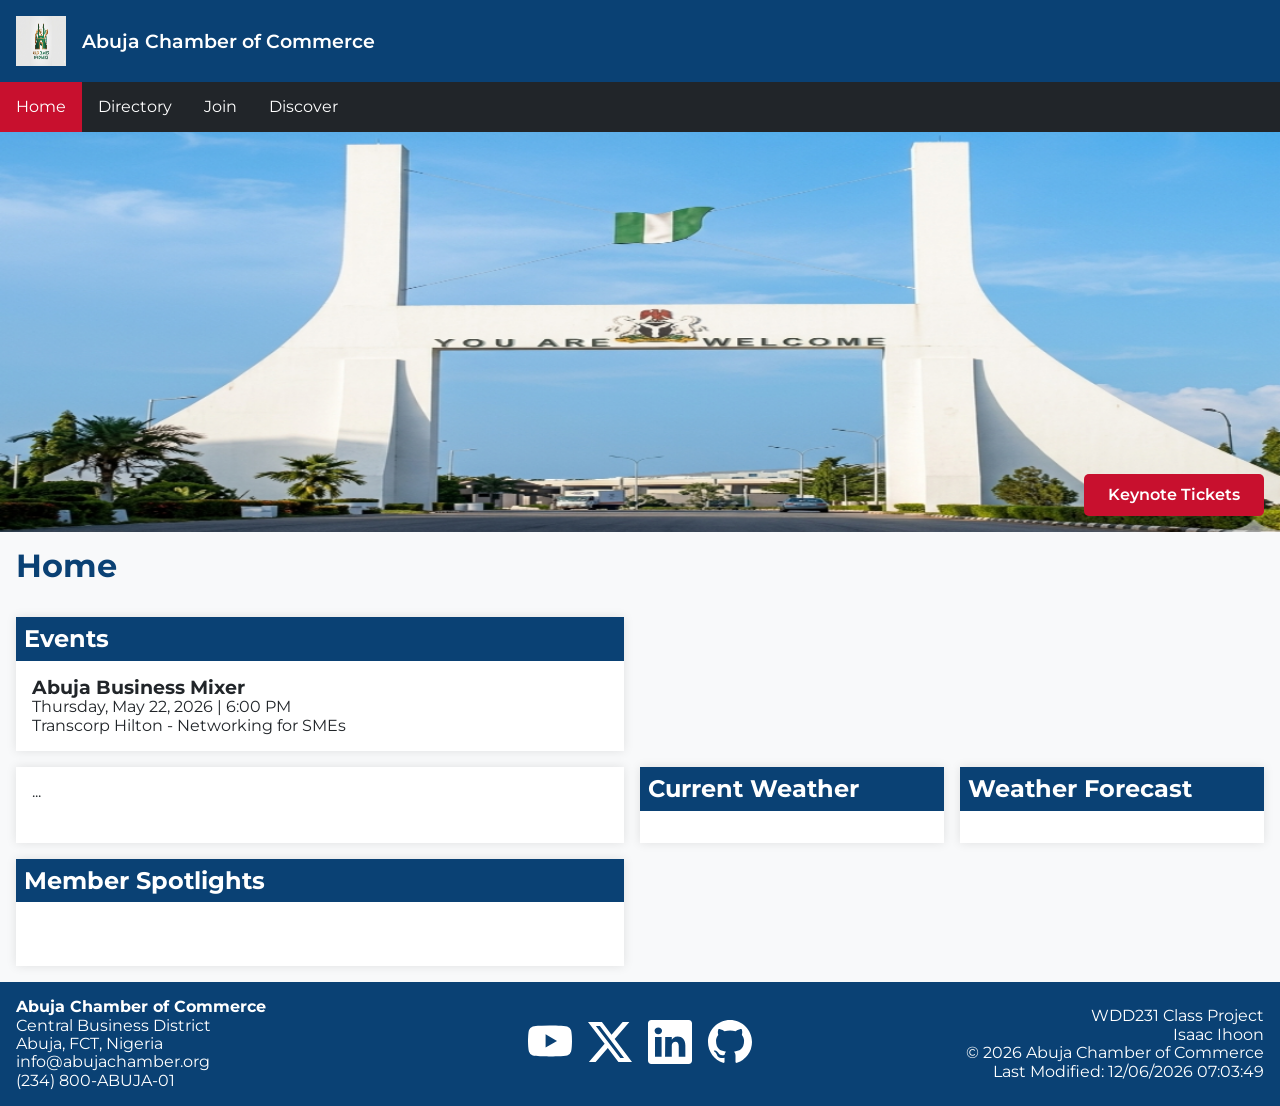
==== chamber/index.html @ f0198ea5 "W02: Complete directorypage with JSON fetch, grid/list toggle, Lighthouse 95+" ====
<!DOCTYPE html>
<html lang="en">
<head>
    <meta charset="UTF-8">
    <meta name="viewport" content="width=device-width, initial-scale=1.0">
    <title>Abuja Chamber of Commerce - Home</title>
    <meta name="description" content="Abuja Chamber of Commerce - Promoting business growth and community in FCT, Nigeria">
    <meta name="author" content="Isaac Ihoon">

    <!-- Social Media Meta Tags -->
    <meta property="og:title" content="Abuja Chamber of Commerce">
    <meta property="og:description" content="Connecting businesses and fostering economic growth in Abuja, Nigeria">
    <meta property="og:image" content="https://isaacihoon-python.github.io/wdd231/chamber/images/hero-abuja.webp">
    <meta property="og:url" content="https://isaacihoon-python.github.io/wdd231/chamber/">
    <meta property="og:type" content="website">

    <link rel="icon" href="images/favicon.ico">
    <link rel="preconnect" href="https://fonts.googleapis.com">
    <link rel="preconnect" href="https://fonts.gstatic.com" crossorigin>
    <link href="https://fonts.googleapis.com/css2?family=Montserrat:wght@400;600;700&display=swap" rel="stylesheet">
    
    <link rel="stylesheet" href="styles/normalize.css">
    <link rel="stylesheet" href="styles/base.css">
    <link rel="stylesheet" href="styles/larger.css">
    
    <script src="scripts/navigation.js" defer></script>
    <script src="scripts/date.js" defer></script>
    <script src="scripts/weather.js" defer></script>
    <script src="scripts/spotlight.js" defer></script>
</head>
<body>
    <header>
        <img src="images/chamber_logo.png" alt="Abuja Chamber Logo" width="50" height="50">
        <span>Abuja Chamber of Commerce</span>
        <button id="ham-btn" class="hamburger" aria-label="Toggle Menu"></button>
    </header>

    <nav id="nav-bar" class="navigation">
        <ul>
            <li class="current"><a href="index.html">Home</a></li>
            <li><a href="directory.html">Directory</a></li>
            <li><a href="join.html">Join</a></li>
            <li><a href="discover.html">Discover</a></li>
        </ul>
    </nav>

    <main>
        <div class="hero">
            <img src="images/hero-abuja.webp" alt="Abuja City Gate" width="1200" height="600">
            <a href="join.html" class="cta">Keynote Tickets</a>
        </div>

        <h1>Home</h1>
        
        <div class="home-grid">
            <section class="events">
                <h2>Events</h2>
                <div class="event-card">
                    <h3>Abuja Business Mixer</h3>
                    <p>Thursday, May 22, 2026 | 6:00 PM</p>
                    <p>Transcorp Hilton - Networking for SMEs</p>
                </div>
            </section>

            <section class="events">...</section>
            <section class="weather">
                <h2>Current Weather</h2>
                <div id="current-weather"></div>
            </section>

            <section class="forecast">
                <h2>Weather Forecast</h2>
                <div id="weather-forecast"></div>
            </section>

            <section class="spotlights">
                <h2>Member Spotlights</h2>
                <div id="spotlight-cards"></div>
            </section>
        </div>

        
    </main>

    <footer>
        <div class="contact">
            <p><strong>Abuja Chamber of Commerce</strong></p>
            <p>Central Business District</p>
            <p>Abuja, FCT, Nigeria</p>
            <p>info@abujachamber.org</p>
            <p>(234) 800-ABUJA-01</p>
        </div>
        <div class="social">
            <a href="https://youtube.com/@ihoonisaac?si=UKtKgXGxX9wlKG9N"><img src="images/youtube.svg" alt="YouTube" width="22" height="22"></a>
            <a href="https://x.com/TheGhostforex"><img src="images/twitter-x.svg" alt="Twitter X" width="22" height="22"></a>
            <a href="https://www.linkedin.com/in/ihoon-a-isaac"><img src="images/linkedin.svg" alt="LinkedIn" width="22" height="22"></a>
            <a href="https://www.github.com/isaacihoon-python"><img src="images/github.svg" alt="github" width="22" height="22"></a>
        </div>
        <div class="project-info">
            <p>WDD231 Class Project</p>
            <p>Isaac Ihoon</p>
            <p>&copy; <span id="currentyear"></span> Abuja Chamber of Commerce</p>
            <p id="lastModified"></p>
        </div>
    </footer>
</body>
</html>
---- chamber/styles/base.css ----
:root {
  --primary-color: #0A4174;  /* Deep Blue - for headers, nav */
  --secondary-color: #C8102E; /* Nigerian Red - for buttons, highlights */
  --accent1-color: #F8F9FA;  /* Off-white - page background */
  --accent2-color: #212529;  /* Charcoal - main text color */
  --font: 'Montserrat', sans-serif;
}

* {
  margin: 0;
  padding: 0;
  box-sizing: border-box;
}

body {
  font-family: var(--font);
  color: var(--accent2-color);
  background-color: var(--accent1-color);
}

header {
  background-color: var(--primary-color);
  color: white;
  display: flex;
  align-items: center;
  padding: 1rem;
  gap: 1rem;
}

header span {
  font-size: 1.2rem;
  font-weight: 600;
}

.hamburger {
  margin-left: auto;
  background: none;
  border: none;
  color: white;
  font-size: 2rem;
  cursor: pointer;
}

.hamburger::before { content: "☰"; }
.hamburger.show::before { content: "✕"; }

.navigation {
  background-color: var(--accent2-color);
  display: none;
}

.navigation.show { display: block; }

.navigation ul {
  list-style: none;
}

.navigation a {
  display: block;
  color: white;
  padding: 1rem;
  text-decoration: none;
}

.navigation a:hover {
  background-color: var(--secondary-color);
}

.navigation .current a {
  background-color: var(--secondary-color);
}

.hero {
  position: relative;
  max-height: 400px;
  overflow: hidden;
}

.hero img {
  width: 100%;
  height: 100%;
  object-fit: cover;
  object-position: center;
  display: block;
}

.cta {
  position: absolute;
  bottom: 1rem;
  right: 1rem;
  background-color: var(--secondary-color);
  color: white;
  padding: .75rem 1.5rem;
  text-decoration: none;
  border-radius: 5px;
  font-weight: 600;
}

.cta:hover {
  background-color: var(--primary-color);
}

h1 {
  margin: 1rem;
  color: var(--primary-color);
}

.home-grid {
  display: grid;
  gap: 1rem;
  padding: 1rem;
}

section {
  background-color: white;
  padding: 1rem;
  box-shadow: 0 0 10px rgba(0,0,0,0.1);
}

section h2 {
  background-color: var(--primary-color);
  color: white;
  padding: .5rem;
  margin: -1rem -1rem 1rem -1rem;
}

#spotlight-cards {
  display: grid;
  gap: 1rem;
  padding: 1rem;
}

.spotlight {
  text-align: center;
  border: 1px solid #ddd;
  padding: 1rem;
}

.spotlight img {
  width: 100px;
  height: 100px;
  object-fit: contain;
  margin-bottom: .5rem;
  padding: 0.5rem;
  background-color: #f8f8f8;
  border-radius: 4px;
}

footer {
  background-color: var(--primary-color);
  color: white;
  padding: 1rem;
  text-align: center;
  display: grid;
  gap: 1rem;
}

.social {
  display: flex;
  justify-content: center;
  gap: 1rem;
}

.social img {
  filter: brightness(0) invert(1);
  transition: transform 0.2s;
  width: 44px;
  height: 44px;
}

.social a:hover img {
  transform: scale(1.1);
}

.light-logo {
    background-color: #333; /* Dark background just for light logos */
    padding: 0.5rem;
    border-radius: 4px;
}

#directory img {
  width: 100px;
  height: 100px;
  object-fit: contain;
  background-color: #f8f8f8;
  padding: 0.5rem;
  border-radius: 4px;
  display: block;
  margin: 0 auto 0.5rem;
}

#directory img.light-logo {
  background-color: #333;
}

#directory.list img {
  display: none;
}

.membership-level {
    font-weight: 600;
    color: var(--secondary-color);
    font-size: 0.9rem;
    margin: 0.25rem 0;
}
#directory.grid {
  display: grid;
  grid-template-columns: 1fr;
  gap: 1rem;
  margin: 1rem;
}

#directory.grid section {
  background-color: white;
  padding: 1rem;
  border-radius: 8px;
  box-shadow: 0 2px 5px rgba(0,0,0,0.1);
  text-align: center;
}
#directory.grid h2 {
  background-color: var(--primary-color);
  color: white;
  padding: .5rem;
  margin: -1rem -1rem 1rem -1rem;
  font-size: 1.2rem;
}
#directory.list {
  display: flex;
  flex-direction: column;
  margin: 1rem;
  gap: 0;
}
#directory.list section {
  display: grid;
  grid-template-columns: 2fr 2fr 1fr 1fr 1fr; 
  align-items: center;
  padding: 0.75rem;
  text-align: left;
  gap: 1rem;
  border-bottom: 1px solid #ddd;
}
#directory.list section:nth-child(odd) {
  background-color: #f9f9f9;
}
#directory.list section h2 {
  background: none;
  color: var(--accent2-color);
  padding: 0;
  margin: 0;
  font-size: 1rem;
}
#directory.list img {
  display: none; /* Hide images in list view - rubric requirement */
}

#directory.list p, #directory.list a {
  margin: 0;
  word-break: break-word; /* Prevents text overlap */
}

.membership-level {
  font-weight: 600;
  color: var(--secondary-color);
  font-size: 0.9rem;
}

/* Tablet: 2 columns */
@media (min-width: 601px) {
  #directory.grid {
    grid-template-columns: repeat(2, 1fr);
  }
}

/* Desktop: 3 columns - your default */
@media (min-width: 1025px) {
  #directory.grid {
    grid-template-columns: repeat(3, 1fr);
  }
}
---- chamber/styles/larger.css ----
@media only screen and (min-width: 38rem) {
    .hero {
        max-height: 450;
    }

    .hamburger {
        display: none;
    }

    .navigation {
        display: block;
    }

    .navigation ul {
        display: flex;
    }

    .navigation a {
        text-align: center;
    }

    .home-grid {
        grid-template-columns: 2fr 1fr 1fr;
    }

    .events {
        grid-column: 1 / 2;
    }

    .weather {
        grid-column: 2 / 3;
    }

    .forecast {
        grid-column: 3 / 4;
    }

    #spotlight-cards {
        grid-template-columns: repeat(3, 1fr);
    }

    footer {
        grid-template-columns: 1fr auto 1fr;
        align-items: center;
        text-align: left;
    }

    .social {
        grid-column: 2 / 3;
    }

    .project-info {
        text-align: right;
    }

    /* Directory Page Styles */
    .menu {
        margin: 1rem auto;
        text-align: center;
    }

    .menu button {
        padding: 1rem;
        font-weight: 700;
        background-color: var(--primary-color);
        color: white;
        border: none;
        border-radius: 5px;
        cursor: pointer;
    }

    .menu button:hover {
        background-color: var(--secondary-color);
    }


    #directory.grid section {
        text-align: center;
        border: 1px solid #ccc;
        padding: 1rem;
        background-color: white;
        box-shadow: 0 0 10px #777;
    }

    #directory.grid img {
        width: 100px;
        height: auto;
        margin: .5rem;
    }

    #directory.list {
        display: flex;
        flex-direction: column;
    }

    #directory.list section {
        display: grid;
        grid-template-columns: 2fr 1fr 1fr 1fr;
        margin: 0;
        padding: 0.5rem;
        align-items: center;
    }

    #directory.list section:nth-child(even) {
        background-color: #eee;
    }

    #directory.list section img {
        display: none;
    }

    #directory.list section h3 {
        font-size: 1rem;
    }
}
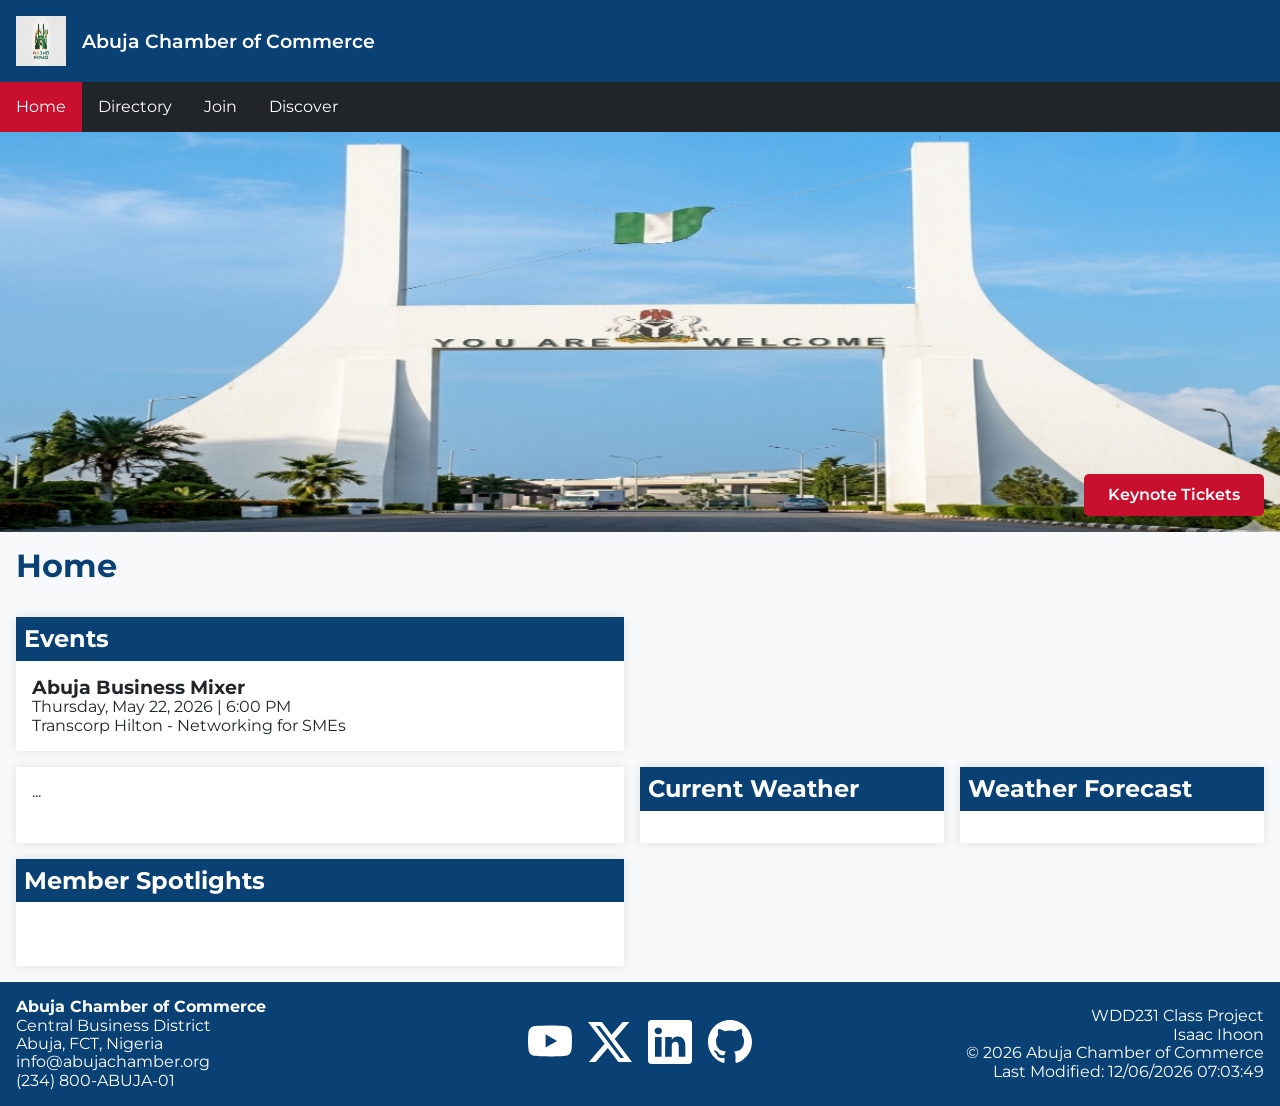
==== commit f259e0fc: "Wo2: Fix CSS duplication and compress logo" ====
--- a/chamber/index.html
+++ b/chamber/index.html
@@ -30,7 +30,7 @@
 </head>
 <body>
     <header>
-        <img src="images/chamber_logo.png" alt="Abuja Chamber Logo" width="50" height="50">
+        <img src="images/chamber_logo.webp" alt="Abuja Chamber Logo" width="50" height="50">
         <span>Abuja Chamber of Commerce</span>
         <button id="ham-btn" class="hamburger" aria-label="Toggle Menu"></button>
     </header>
@@ -91,7 +91,7 @@
             <p>(234) 800-ABUJA-01</p>
         </div>
         <div class="social">
-            <a href="https://youtube.com/@ihoonisaac?si=UKtKgXGxX9wlKG9N"><img src="images/youtube.svg" alt="YouTube" width="22" height="22"></a>
+            <a href="https://youtube.com/@ihoonisaac?si=UKtKgXGxX9wlKG9N"><img src="images/youtube.svg" alt="YouTube channel" width="22" height="22"></a>
             <a href="https://x.com/TheGhostforex"><img src="images/twitter-x.svg" alt="Twitter X" width="22" height="22"></a>
             <a href="https://www.linkedin.com/in/ihoon-a-isaac"><img src="images/linkedin.svg" alt="LinkedIn" width="22" height="22"></a>
             <a href="https://www.github.com/isaacihoon-python"><img src="images/github.svg" alt="github" width="22" height="22"></a>
--- a/chamber/styles/base.css
+++ b/chamber/styles/base.css
@@ -193,10 +193,6 @@
   background-color: #333;
 }
 
-#directory.list img {
-  display: none;
-}
-
 .membership-level {
     font-weight: 600;
     color: var(--secondary-color);
@@ -258,12 +254,6 @@
   word-break: break-word; /* Prevents text overlap */
 }
 
-.membership-level {
-  font-weight: 600;
-  color: var(--secondary-color);
-  font-size: 0.9rem;
-}
-
 /* Tablet: 2 columns */
 @media (min-width: 601px) {
   #directory.grid {
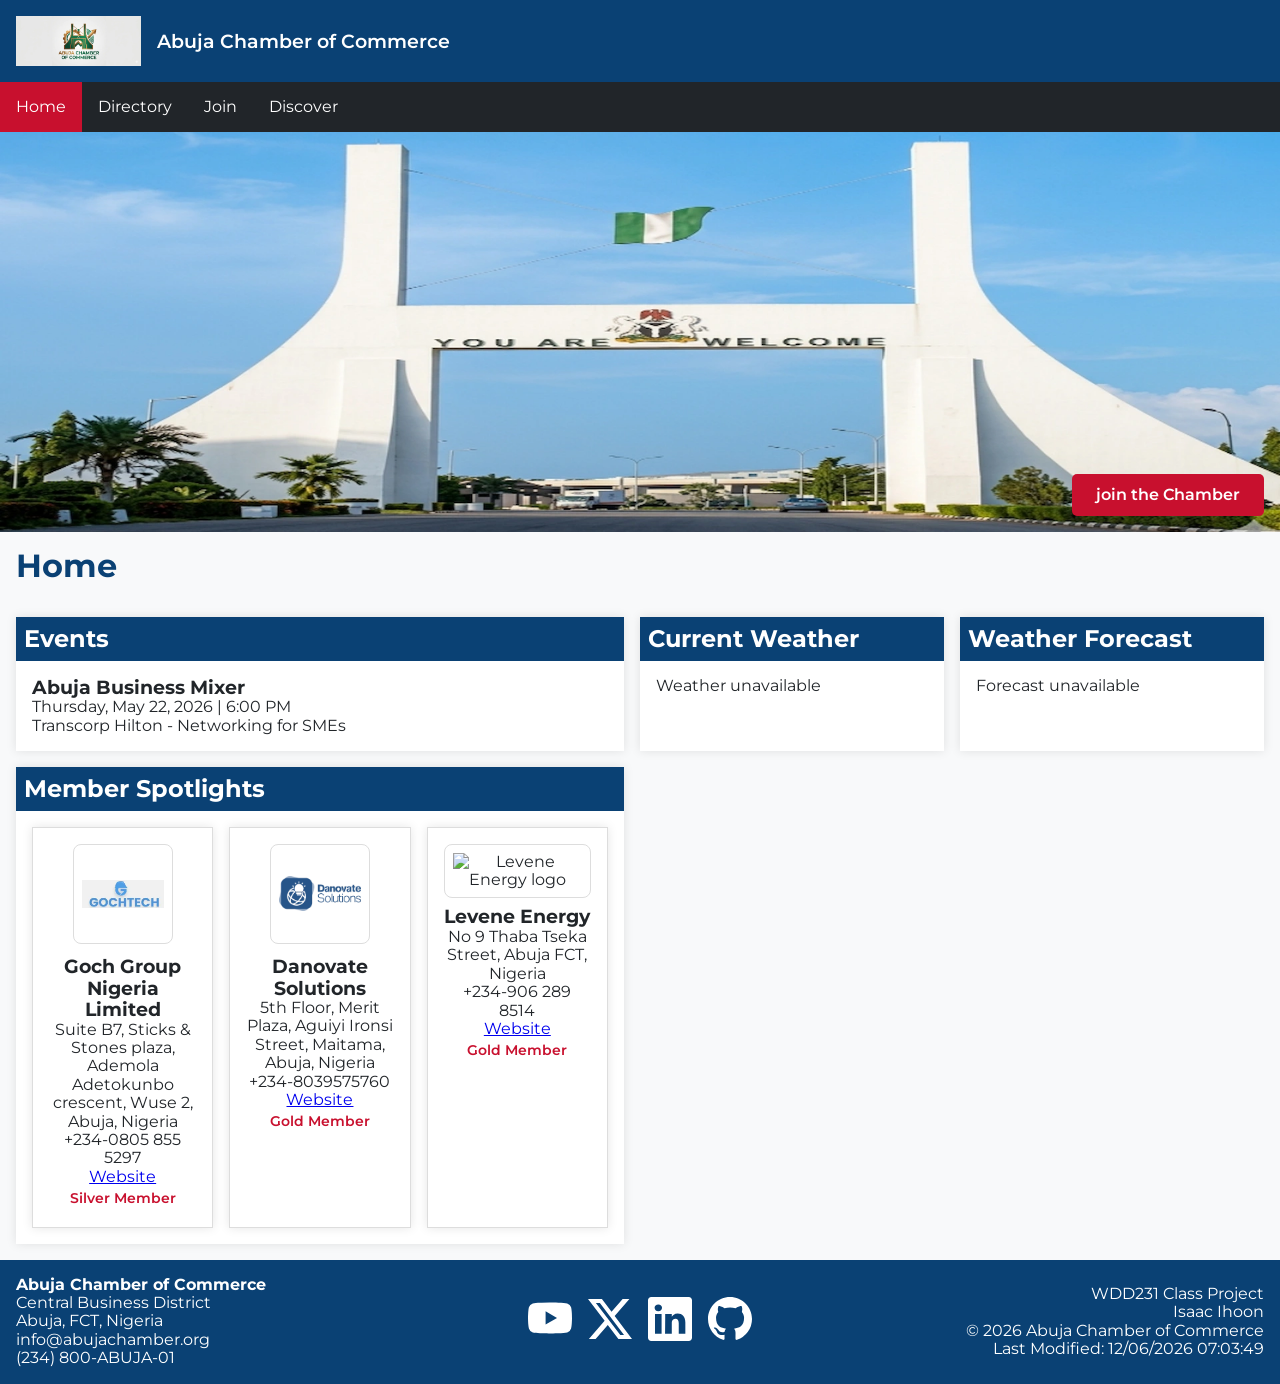
==== commit 4af16e91: "Updated Chamber assignment: Add responsive hero images, optimize performance to 95, fix console erro" ====
--- a/chamber/index.html
+++ b/chamber/index.html
@@ -17,11 +17,12 @@
     <link rel="icon" href="images/favicon.ico">
     <link rel="preconnect" href="https://fonts.googleapis.com">
     <link rel="preconnect" href="https://fonts.gstatic.com" crossorigin>
-    <link href="https://fonts.googleapis.com/css2?family=Montserrat:wght@400;600;700&display=swap" rel="stylesheet">
+    <link rel="preload" href="https://fonts.googleapis.com/css2?family=Montserrat:wght@400;600;700&display=swap" as="style" onload="this.onload=null;this.rel='stylesheet'">
+    <noscript><link rel="stylesheet" href="https://fonts.googleapis.com/css2?family=Montserrat:wght@400;600;700&display=swap"></noscript>
     
     <link rel="stylesheet" href="styles/normalize.css">
     <link rel="stylesheet" href="styles/base.css">
-    <link rel="stylesheet" href="styles/larger.css">
+    <link rel="stylesheet" href="styles/larger.css" media="(min-width: 1024px)">
     
     <script src="scripts/navigation.js" defer></script>
     <script src="scripts/date.js" defer></script>
@@ -30,7 +31,7 @@
 </head>
 <body>
     <header>
-        <img src="images/chamber_logo.webp" alt="Abuja Chamber Logo" width="50" height="50">
+        <img src="images/chamber_logo.webp" alt="Abuja Chamber Logo" width="125" height="50">
         <span>Abuja Chamber of Commerce</span>
         <button id="ham-btn" class="hamburger" aria-label="Toggle Menu"></button>
     </header>
@@ -45,9 +46,14 @@
     </nav>
 
     <main>
+
         <div class="hero">
-            <img src="images/hero-abuja.webp" alt="Abuja City Gate" width="1200" height="600">
-            <a href="join.html" class="cta">Keynote Tickets</a>
+            <picture>
+                <source srcset="images/hero-small.webp" media="(max-width: 600px)">
+                <source srcset="images/hero-medium.webp" media="(max-width: 1024px)">
+                <img src="images/hero-large.webp" alt="Abuja Chamber of Commerce" width="1920" height="400" loading="eager" fetchpriority="high">
+            </picture>
+            <a href="join.html" class="cta">join the Chamber</a>
         </div>
 
         <h1>Home</h1>
@@ -62,7 +68,6 @@
                 </div>
             </section>
 
-            <section class="events">...</section>
             <section class="weather">
                 <h2>Current Weather</h2>
                 <div id="current-weather"></div>
--- a/chamber/styles/base.css
+++ b/chamber/styles/base.css
@@ -78,7 +78,7 @@
 
 .hero img {
   width: 100%;
-  height: 100%;
+  height: auto;
   object-fit: cover;
   object-position: center;
   display: block;
@@ -126,14 +126,29 @@
 
 #spotlight-cards {
   display: grid;
-  gap: 1rem;
-  padding: 1rem;
-}
-
+  grid-template-columns: repeat(auto-fit, minmax
+  (250px, 1fr));
+  gap: 1rem;
+}
+
+.weather, .forcast, .sportlights, .events {
+  background-color: white;
+  padding: 1rem;
+  box-shadow: 0 0 10px rgba(0,0,0,0.1);
+}
+
+.weather h2, .forecast h2, .spotlights h2, .events h2 {
+  background-color: var(--primary-color);
+  color: white;
+  padding: .5rem;
+  margin: -1rem -1rem 1rem -1rem;
+}
 .spotlight {
   text-align: center;
   border: 1px solid #ddd;
   padding: 1rem;
+  background-color: white;
+
 }
 
 .spotlight img {
@@ -141,9 +156,14 @@
   height: 100px;
   object-fit: contain;
   margin-bottom: .5rem;
-  padding: 0.5rem;
-  background-color: #f8f8f8;
-  border-radius: 4px;
+  padding: .5rem;
+  border: 1px solid #ddd;
+  border-radius: 8px;
+  object-fit: contain;
+}
+
+.spotlight img.light-logo {
+  background-color: #2c3e50;
 }
 
 footer {
@@ -172,11 +192,6 @@
   transform: scale(1.1);
 }
 
-.light-logo {
-    background-color: #333; /* Dark background just for light logos */
-    padding: 0.5rem;
-    border-radius: 4px;
-}
 
 #directory img {
   width: 100px;
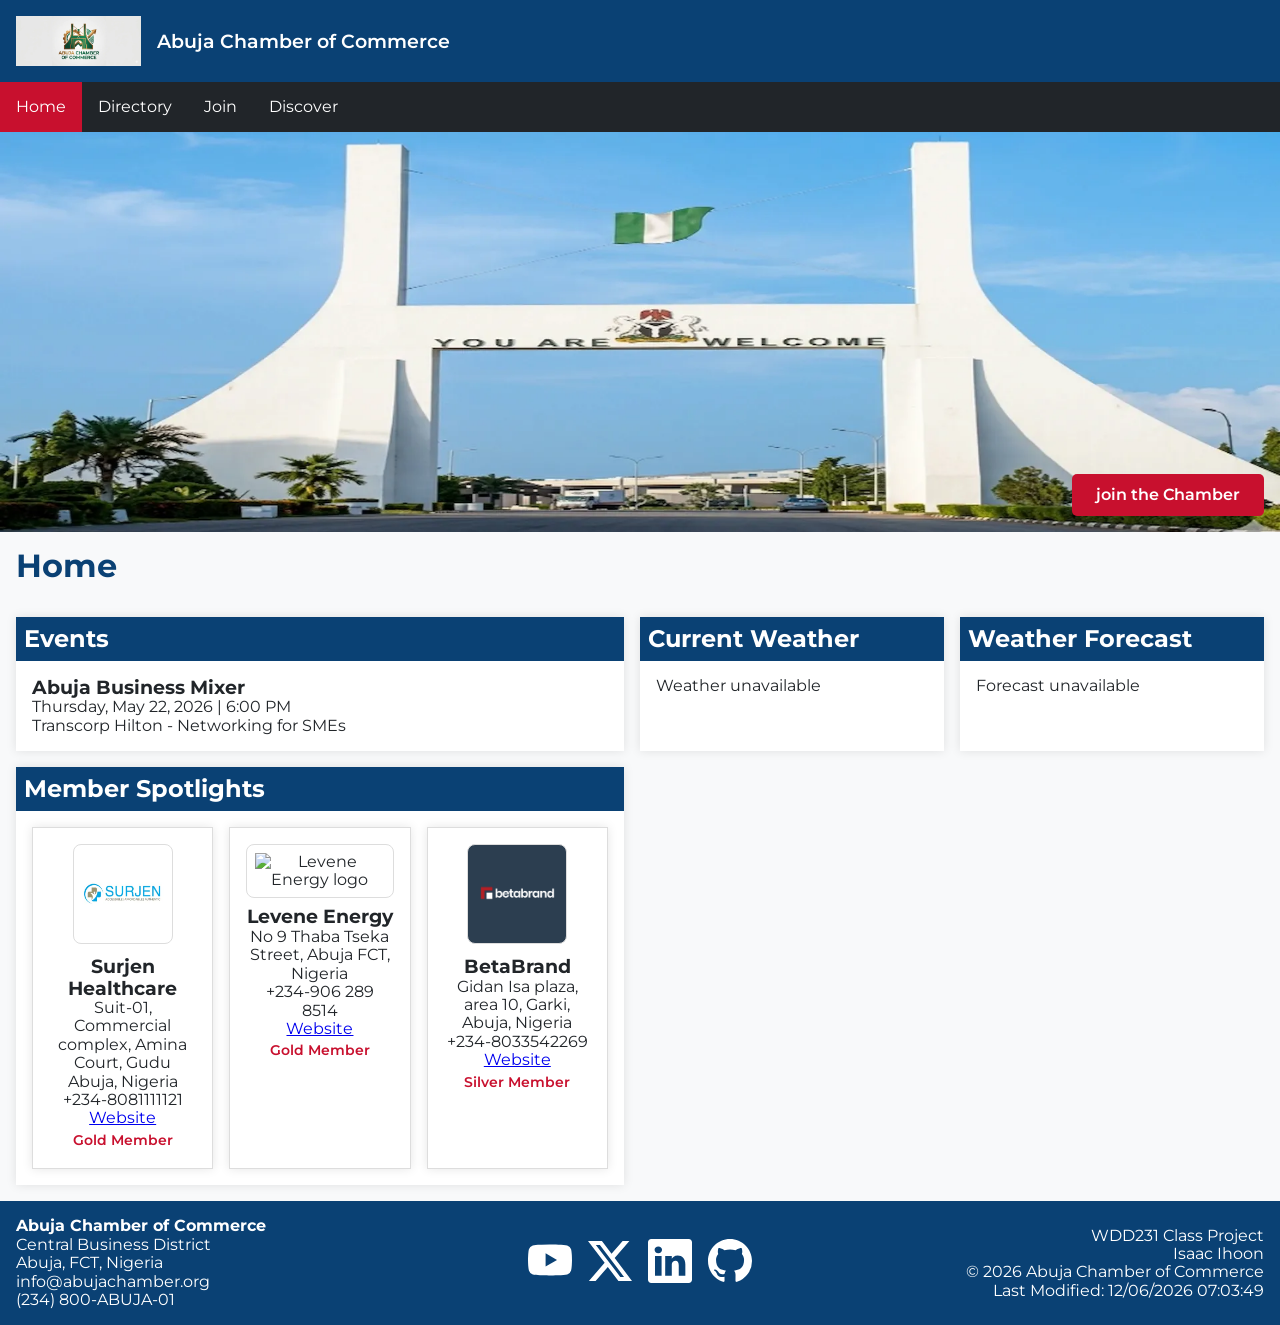
==== commit 91d82bbf: "Fixed meta tag image URL" ====
--- a/chamber/index.html
+++ b/chamber/index.html
@@ -10,7 +10,7 @@
     <!-- Social Media Meta Tags -->
     <meta property="og:title" content="Abuja Chamber of Commerce">
     <meta property="og:description" content="Connecting businesses and fostering economic growth in Abuja, Nigeria">
-    <meta property="og:image" content="https://isaacihoon-python.github.io/wdd231/chamber/images/hero-abuja.webp">
+    <meta property="og:image" content="https://isaacihoon-python.github.io/wdd231/chamber/images/hero-large.webp">
     <meta property="og:url" content="https://isaacihoon-python.github.io/wdd231/chamber/">
     <meta property="og:type" content="website">
 
--- a/chamber/styles/base.css
+++ b/chamber/styles/base.css
@@ -126,12 +126,11 @@
 
 #spotlight-cards {
   display: grid;
-  grid-template-columns: repeat(auto-fit, minmax
-  (250px, 1fr));
-  gap: 1rem;
-}
-
-.weather, .forcast, .sportlights, .events {
+  grid-template-columns: repeat(auto-fit, minmax(250px, 1fr));
+  gap: 1rem;
+}
+
+.weather, .forecast, .spotlights, .events {
   background-color: white;
   padding: 1rem;
   box-shadow: 0 0 10px rgba(0,0,0,0.1);
@@ -154,7 +153,6 @@
 .spotlight img {
   width: 100px;
   height: 100px;
-  object-fit: contain;
   margin-bottom: .5rem;
   padding: .5rem;
   border: 1px solid #ddd;
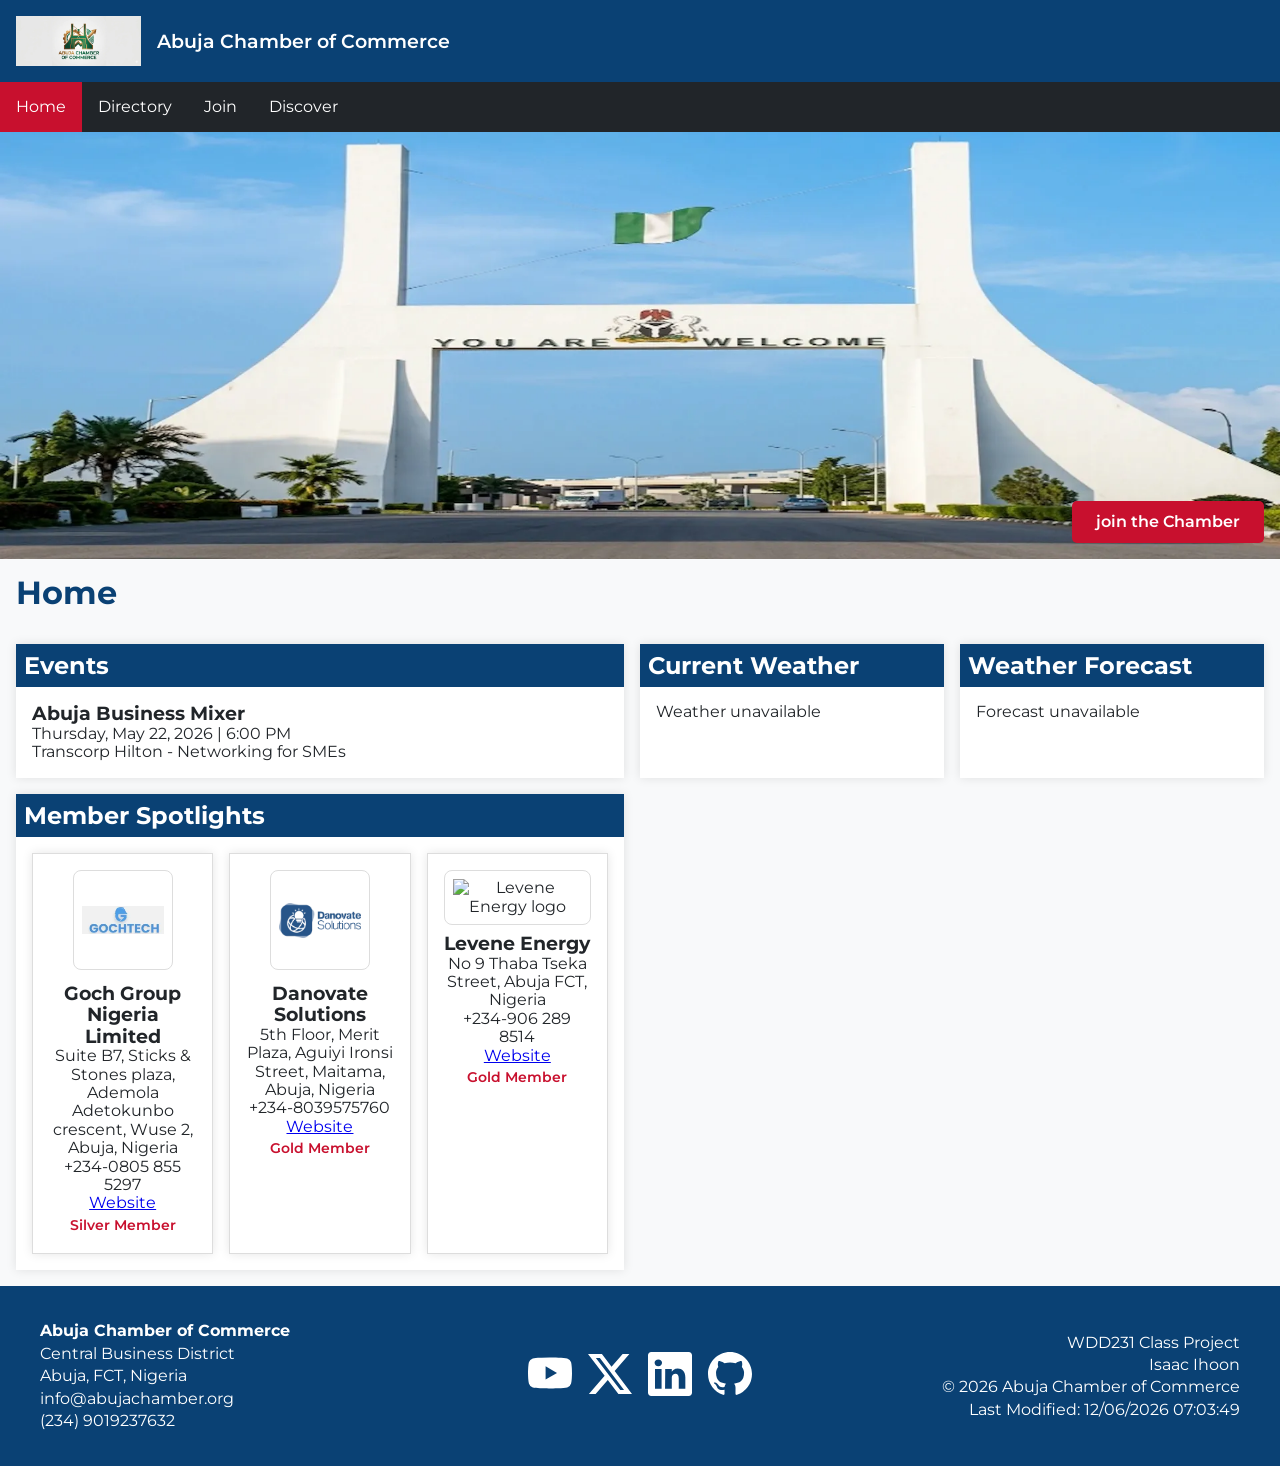
==== commit 83e36fd6: "Made modifications on some files then added join section of the chamber project" ====
--- a/chamber/index.html
+++ b/chamber/index.html
@@ -88,13 +88,14 @@
     </main>
 
     <footer>
-        <div class="contact">
-            <p><strong>Abuja Chamber of Commerce</strong></p>
-            <p>Central Business District</p>
-            <p>Abuja, FCT, Nigeria</p>
-            <p>info@abujachamber.org</p>
-            <p>(234) 800-ABUJA-01</p>
-        </div>
+        <div class="footer-content">
+            <div class="contact">
+                <p><strong>Abuja Chamber of Commerce</strong></p>
+                <p>Central Business District</p>
+                <p>Abuja, FCT, Nigeria</p>
+                <p>info@abujachamber.org</p>
+                <p>(234) 9019237632</p>
+            </div>
         <div class="social">
             <a href="https://youtube.com/@ihoonisaac?si=UKtKgXGxX9wlKG9N"><img src="images/youtube.svg" alt="YouTube channel" width="22" height="22"></a>
             <a href="https://x.com/TheGhostforex"><img src="images/twitter-x.svg" alt="Twitter X" width="22" height="22"></a>
--- a/chamber/styles/base.css
+++ b/chamber/styles/base.css
@@ -18,6 +18,7 @@
   background-color: var(--accent1-color);
 }
 
+/* HEADER */
 header {
   background-color: var(--primary-color);
   color: white;
@@ -32,7 +33,9 @@
   font-weight: 600;
 }
 
-.hamburger {
+/* Support both .hamburger and #menu-button for consistency */
+.hamburger,
+#menu-button {
   margin-left: auto;
   background: none;
   border: none;
@@ -41,35 +44,45 @@
   cursor: pointer;
 }
 
-.hamburger::before { content: "☰"; }
-.hamburger.show::before { content: "✕"; }
-
-.navigation {
+.hamburger::before,
+#menu-button::before { content: "☰"; }
+
+.hamburger.show::before,
+#menu-button.show::before { content: "✕"; }
+
+/* NAVIGATION - Support both .navigation and #nav-menu */
+.navigation,
+#nav-menu {
   background-color: var(--accent2-color);
   display: none;
 }
 
-.navigation.show { display: block; }
+.navigation.show,
+#nav-menu.open { display: block; }
 
 .navigation ul {
   list-style: none;
 }
 
-.navigation a {
+.navigation a,
+#nav-menu a {
   display: block;
   color: white;
   padding: 1rem;
   text-decoration: none;
 }
 
-.navigation a:hover {
+.navigation a:hover,
+#nav-menu a:hover {
   background-color: var(--secondary-color);
 }
 
-.navigation .current a {
+.navigation .current a,
+#nav-menu a.active {
   background-color: var(--secondary-color);
 }
 
+/* HERO */
 .hero {
   position: relative;
   max-height: 400px;
@@ -142,12 +155,12 @@
   padding: .5rem;
   margin: -1rem -1rem 1rem -1rem;
 }
+
 .spotlight {
   text-align: center;
   border: 1px solid #ddd;
   padding: 1rem;
   background-color: white;
-
 }
 
 .spotlight img {
@@ -164,13 +177,17 @@
   background-color: #2c3e50;
 }
 
+/* FOOTER - Mobile First */
 footer {
-  background-color: var(--primary-color);
-  color: white;
-  padding: 1rem;
-  text-align: center;
-  display: grid;
-  gap: 1rem;
+  background: var(--primary-color);
+  color: white;
+  padding: 2rem 1rem;
+}
+.footer-content {
+    display: grid;
+    gap: 2rem;
+    max-width: 1200px;
+    margin: 0 auto;
 }
 
 .social {
@@ -181,7 +198,6 @@
 
 .social img {
   filter: brightness(0) invert(1);
-  transition: transform 0.2s;
   width: 44px;
   height: 44px;
 }
@@ -190,7 +206,11 @@
   transform: scale(1.1);
 }
 
-
+.contact p, .project-info p {
+  margin: 0.25rem 0;
+}
+
+/* DIRECTORY */
 #directory img {
   width: 100px;
   height: 100px;
@@ -212,6 +232,7 @@
     font-size: 0.9rem;
     margin: 0.25rem 0;
 }
+
 #directory.grid {
   display: grid;
   grid-template-columns: 1fr;
@@ -226,6 +247,7 @@
   box-shadow: 0 2px 5px rgba(0,0,0,0.1);
   text-align: center;
 }
+
 #directory.grid h2 {
   background-color: var(--primary-color);
   color: white;
@@ -233,12 +255,14 @@
   margin: -1rem -1rem 1rem -1rem;
   font-size: 1.2rem;
 }
+
 #directory.list {
   display: flex;
   flex-direction: column;
   margin: 1rem;
   gap: 0;
 }
+
 #directory.list section {
   display: grid;
   grid-template-columns: 2fr 2fr 1fr 1fr 1fr; 
@@ -248,9 +272,11 @@
   gap: 1rem;
   border-bottom: 1px solid #ddd;
 }
+
 #directory.list section:nth-child(odd) {
   background-color: #f9f9f9;
 }
+
 #directory.list section h2 {
   background: none;
   color: var(--accent2-color);
@@ -258,13 +284,14 @@
   margin: 0;
   font-size: 1rem;
 }
+
 #directory.list img {
-  display: none; /* Hide images in list view - rubric requirement */
+  display: none;
 }
 
 #directory.list p, #directory.list a {
   margin: 0;
-  word-break: break-word; /* Prevents text overlap */
+  word-break: break-word;
 }
 
 /* Tablet: 2 columns */
@@ -274,10 +301,189 @@
   }
 }
 
-/* Desktop: 3 columns - your default */
+/* Desktop: 3 columns */
 @media (min-width: 1025px) {
   #directory.grid {
     grid-template-columns: repeat(3, 1fr);
   }
 }
 
+/* JOIN PAGE */
+.join-main {
+    padding: 1rem;
+}
+
+.form-container {
+    display: grid;
+    gap: 2rem;
+}
+
+.join-form fieldset {
+    border: 1px solid #ddd;
+    border-radius: 6px;
+    padding: 1rem;
+    margin-bottom: 1rem;
+}
+
+.join-form legend {
+    color: var(--primary-color);
+    font-weight: 600;
+    padding: 0 .5rem;
+}
+
+.join-form label {
+    display: block;
+    margin-bottom: 1rem;
+    font-weight: 600;
+}
+
+.join-form input[type="text"],
+.join-form input[type="email"],
+.join-form input[type="tel"],
+.join-form select,
+.join-form textarea {
+    display: block;
+    width: 100%;
+    max-width: 400px;
+    padding: .75rem;
+    border: 1px solid #999;
+    border-radius: 4px;
+    margin-top: .25rem;
+}
+
+.join-form input:required {
+    border-left: 6px solid red;
+}
+
+.join-form input:required:valid {
+    border-left: 6px solid green;
+}
+
+.join-form small {
+    display: block;
+    color: #666;
+    font-size: .8rem;
+    margin-top: .25rem;
+}
+
+.submit-btn {
+    background: var(--primary-color);
+    color: white;
+    padding: 1rem 2rem;
+    border: none;
+    border-radius: 6px;
+    font-size: 1.1rem;
+    cursor: pointer;
+    width: 100%;
+    max-width: 400px;
+}
+
+.submit-btn:hover {
+    background: var(--secondary-color);
+}
+
+/* Membership Cards with Animation */
+.membership-cards {
+    display: grid;
+    gap: 1rem;
+}
+
+.card {
+    border: 1px solid #ddd;
+    border-radius: 8px;
+    padding: 1.5rem;
+    text-align: center;
+    opacity: 0;
+    transform: translateY(20px);
+    animation: fadeInUp 0.6s ease-out forwards;
+}
+
+.np-card { animation-delay: 0.1s; background: #f0f0f0; }
+.bronze-card { animation-delay: 0.2s; background: #cd7f32; color: white; }
+.silver-card { animation-delay: 0.3s; background: #c0c0c0; }
+.gold-card { animation-delay: 0.4s; background: #ffd700; }
+
+@keyframes fadeInUp {
+    to {
+        opacity: 1;
+        transform: translateY(0);
+    }
+}
+
+.card h3 {
+    margin: 0 0 .5rem 0;
+}
+
+.info-link {
+    display: inline-block;
+    margin-top: 1rem;
+    padding: .5rem 1rem;
+    background: rgba(0,0,0,0.2);
+    color: inherit;
+    text-decoration: none;
+    border-radius: 4px;
+}
+
+.info-link:hover {
+    background: rgba(0,0,0,0.4);
+}
+
+/* Modal Styles */
+dialog {
+    border: none;
+    border-radius: 8px;
+    padding: 2rem;
+    max-width: 500px;
+    box-shadow: 0 0 20px rgba(0,0,0,0.3);
+}
+
+dialog::backdrop {
+    background: rgba(0,0,0,0.5);
+}
+
+.modal-content h3 {
+    margin-top: 0;
+    color: var(--primary-color);
+}
+
+.close-modal {
+    margin-top: 1rem;
+    padding: .5rem 1rem;
+    background: var(--primary-color);
+    color: white;
+    border: none;
+    border-radius: 4px;
+    cursor: pointer;
+}
+
+/* Thank You Page */
+.thankyou-main {
+    padding: 2rem 1rem;
+    text-align: center;
+}
+
+.application-details {
+    background: #f9f9f9;
+    border: 1px solid #ddd;
+    border-radius: 8px;
+    padding: 2rem;
+    margin: 2rem auto;
+    max-width: 600px;
+    text-align: left;
+}
+
+.application-details p {
+    margin: .5rem 0;
+    padding: .5rem;
+    border-bottom: 1px solid #eee;
+}
+
+.btn {
+    display: inline-block;
+    background: var(--primary-color);
+    color: white;
+    padding: 1rem 2rem;
+    text-decoration: none;
+    border-radius: 6px;
+    margin-top: 1rem;
+}
--- a/chamber/styles/larger.css
+++ b/chamber/styles/larger.css
@@ -1,13 +1,17 @@
 @media only screen and (min-width: 38rem) {
     .hero {
-        max-height: 450;
+        max-height: 450px;
     }
 
-    .hamburger {
+    /* Hide hamburger on desktop */
+    .hamburger,
+    #menu-button {
         display: none;
     }
 
-    .navigation {
+    /* Show nav on desktop */
+    .navigation,
+    #nav-menu {
         display: block;
     }
 
@@ -15,8 +19,14 @@
         display: flex;
     }
 
-    .navigation a {
+    #nav-menu {
+        display: flex;
+    }
+
+    .navigation a,
+    #nav-menu a {
         text-align: center;
+        flex: 1 1 auto;
     }
 
     .home-grid {
@@ -39,14 +49,15 @@
         grid-template-columns: repeat(3, 1fr);
     }
 
-    footer {
-        grid-template-columns: 1fr auto 1fr;
-        align-items: center;
-        text-align: left;
-    }
+    /* FOOTER - Desktop 3 columns: Contact | Social | Info */
 
+    .footer-content {
+    grid-template-columns: 1fr auto 1fr;
+    align-items: center;
+}
+    
     .social {
-        grid-column: 2 / 3;
+        justify-content: center;
     }
 
     .project-info {
@@ -72,7 +83,6 @@
     .menu button:hover {
         background-color: var(--secondary-color);
     }
-
 
     #directory.grid section {
         text-align: center;
@@ -112,4 +122,15 @@
     #directory.list section h3 {
         font-size: 1rem;
     }
+
+    /* Join Page Desktop */
+    .form-container {
+        grid-template-columns: 2fr 1fr;
+        align-items: start;
+    }
+
+    .membership-cards {
+        position: sticky;
+        top: 2rem;
+    }
 }
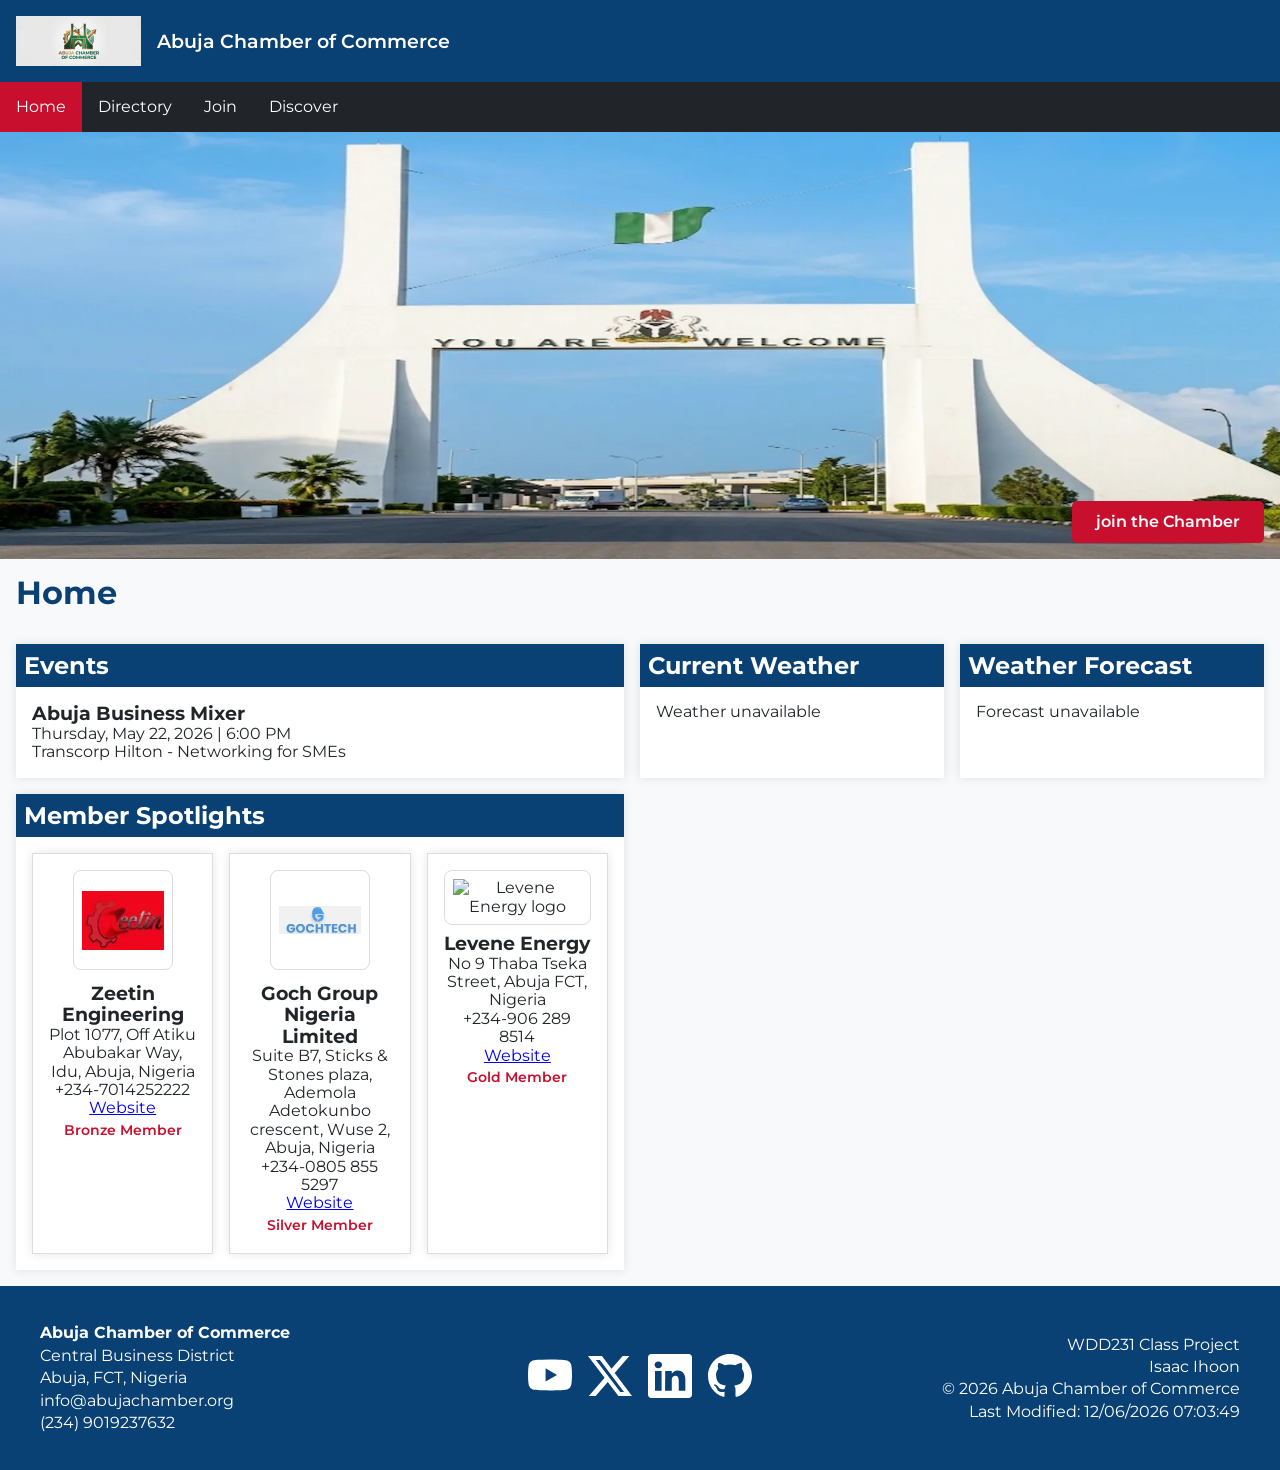
==== commit 984fa1a3: "Finished the discover page and modified other sections" ====
--- a/chamber/index.html
+++ b/chamber/index.html
@@ -36,7 +36,7 @@
         <button id="ham-btn" class="hamburger" aria-label="Toggle Menu"></button>
     </header>
 
-    <nav id="nav-bar" class="navigation">
+    <nav id="nav-menu" class="navigation">
         <ul>
             <li class="current"><a href="index.html">Home</a></li>
             <li><a href="directory.html">Directory</a></li>
@@ -96,12 +96,22 @@
                 <p>info@abujachamber.org</p>
                 <p>(234) 9019237632</p>
             </div>
-        <div class="social">
-            <a href="https://youtube.com/@ihoonisaac?si=UKtKgXGxX9wlKG9N"><img src="images/youtube.svg" alt="YouTube channel" width="22" height="22"></a>
-            <a href="https://x.com/TheGhostforex"><img src="images/twitter-x.svg" alt="Twitter X" width="22" height="22"></a>
-            <a href="https://www.linkedin.com/in/ihoon-a-isaac"><img src="images/linkedin.svg" alt="LinkedIn" width="22" height="22"></a>
-            <a href="https://www.github.com/isaacihoon-python"><img src="images/github.svg" alt="github" width="22" height="22"></a>
-        </div>
+            <div class="social">
+                <a href="https://youtube.com/@ihoonisaac?si=UKtKgXGxX9wlKG9N" aria-label="Visit our YouTube channel">
+                <img src="images/youtube.svg" alt="YouTube channel" width="22" height="22">
+                </a>
+
+                <a href="https://x.com/TheGhostforex" aria-label="Visit our X profile">
+                <img src="images/twitter-x.svg" alt="Twitter X" width="22" height="22">
+                </a>
+
+                <a href="https://www.linkedin.com/in/ihoon-a-isaac" aria-label="Visit our LinkedIn profile">
+                <img src="images/linkedin.svg" alt="LinkedIn" width="22" height="22">
+                </a>
+
+                <a href="https://www.github.com/isaacihoon-python" aria-label="Visit our GitHub profile">
+                <img src="images/github.svg" alt="GitHub" width="22" height="22">        </a>
+            </div>
         <div class="project-info">
             <p>WDD231 Class Project</p>
             <p>Isaac Ihoon</p>
--- a/chamber/styles/base.css
+++ b/chamber/styles/base.css
@@ -188,6 +188,7 @@
     gap: 2rem;
     max-width: 1200px;
     margin: 0 auto;
+    min-height: 120px;
 }
 
 .social {
@@ -486,4 +487,102 @@
     text-decoration: none;
     border-radius: 6px;
     margin-top: 1rem;
+}
+
+/* DISCOVER PAGE */
+.discover-main {
+    padding: 1rem;
+    max-width: 1200px;
+    margin: 0 auto;
+}
+
+.visit-message {
+    background: var(--secondary-color);
+    color: white;
+    padding: 1rem;
+    border-radius: 6px;
+    margin-bottom: 1rem;
+    text-align: center;
+    font-weight: 600;
+    min-height: 60px;
+}
+
+.discover-grid {
+    display: grid;
+    gap: 1rem;
+    grid-template-areas:
+        "card1"
+        "card2"
+        "card3"
+        "card4"
+        "card5"
+        "card6"
+        "card7"
+        "card8";
+}
+
+.discover-card {
+    background: white;
+    border: 1px solid #ddd;
+    border-radius: 8px;
+    padding: 1rem;
+    box-shadow: 0 2px 5px rgba(0,0,0,0.1);
+    display: flex;
+    flex-direction: column;
+}
+
+.discover-card:nth-child(1) { grid-area: card1; }
+.discover-card:nth-child(2) { grid-area: card2; }
+.discover-card:nth-child(3) { grid-area: card3; }
+.discover-card:nth-child(4) { grid-area: card4; }
+.discover-card:nth-child(5) { grid-area: card5; }
+.discover-card:nth-child(6) { grid-area: card6; }
+.discover-card:nth-child(7) { grid-area: card7; }
+.discover-card:nth-child(8) { grid-area: card8; }
+
+.discover-card h2 {
+    background: var(--primary-color);
+    color: white;
+    padding: .5rem;
+    margin: -1rem -1rem 1rem -1rem;
+    border-radius: 8px 8px 0 0;
+}
+
+.discover-card figure {
+    margin: 0 0 1rem 0;
+}
+
+.discover-card img {
+    width: 100%;
+    height: 200px;
+    object-fit: cover;
+    border-radius: 6px;
+}
+
+.discover-card address {
+    font-style: normal;
+    font-weight: 600;
+    color: var(--primary-color);
+    margin-bottom: .5rem;
+}
+
+.discover-card p {
+    margin-bottom: 1rem;
+    line-height: 1.6;
+}
+
+.learn-more {
+    background: var(--secondary-color);
+    color: white;
+    border: none;
+    padding: .75rem 1.5rem;
+    border-radius: 4px;
+    cursor: pointer;
+    font-weight: 600;
+    width: 100%;
+    margin-top: auto;
+}
+
+.learn-more:hover {
+    background: var(--primary-color);
 }
--- a/chamber/styles/larger.css
+++ b/chamber/styles/larger.css
@@ -54,7 +54,7 @@
     .footer-content {
     grid-template-columns: 1fr auto 1fr;
     align-items: center;
-}
+    }
     
     .social {
         justify-content: center;
@@ -133,4 +133,47 @@
         position: sticky;
         top: 2rem;
     }
+
+    /* Discover Medium - 641px to 1024px */
+    .discover-grid {
+    grid-template-areas:
+        "card1 card2"
+        "card3 card4"
+        "card5 card6"
+        "card7 card8";
+    grid-template-columns: 1fr 1fr;
+    }
+
+    /* Hover effect - NOT on mobile */
+    .discover-card img {
+    transition: transform 0.3s ease, filter 0.3s ease;
+    }
+
+    .discover-card img:hover {
+    transform: scale(1.05);
+    filter: brightness(1.1);
+    box-shadow: 0 4px 15px rgba(0,0,0,0.3);
+    }
+}
+
+   /* Desktop: 1025px and above */
+@media only screen and (min-width: 1025px) {
+    
+    .discover-grid {
+      grid-template-areas:
+          "card1 card2 card3 card4"
+          "card5 card6 card7 card8";
+      grid-template-columns: repeat(4, 1fr);
+    }
+
+    #directory.grid {
+        grid-template-columns: repeat(3, 1fr);
+    }
+
+    .discover-card h2 {
+    display: flex;
+    align-items: center;
+}
+
+    
 }
